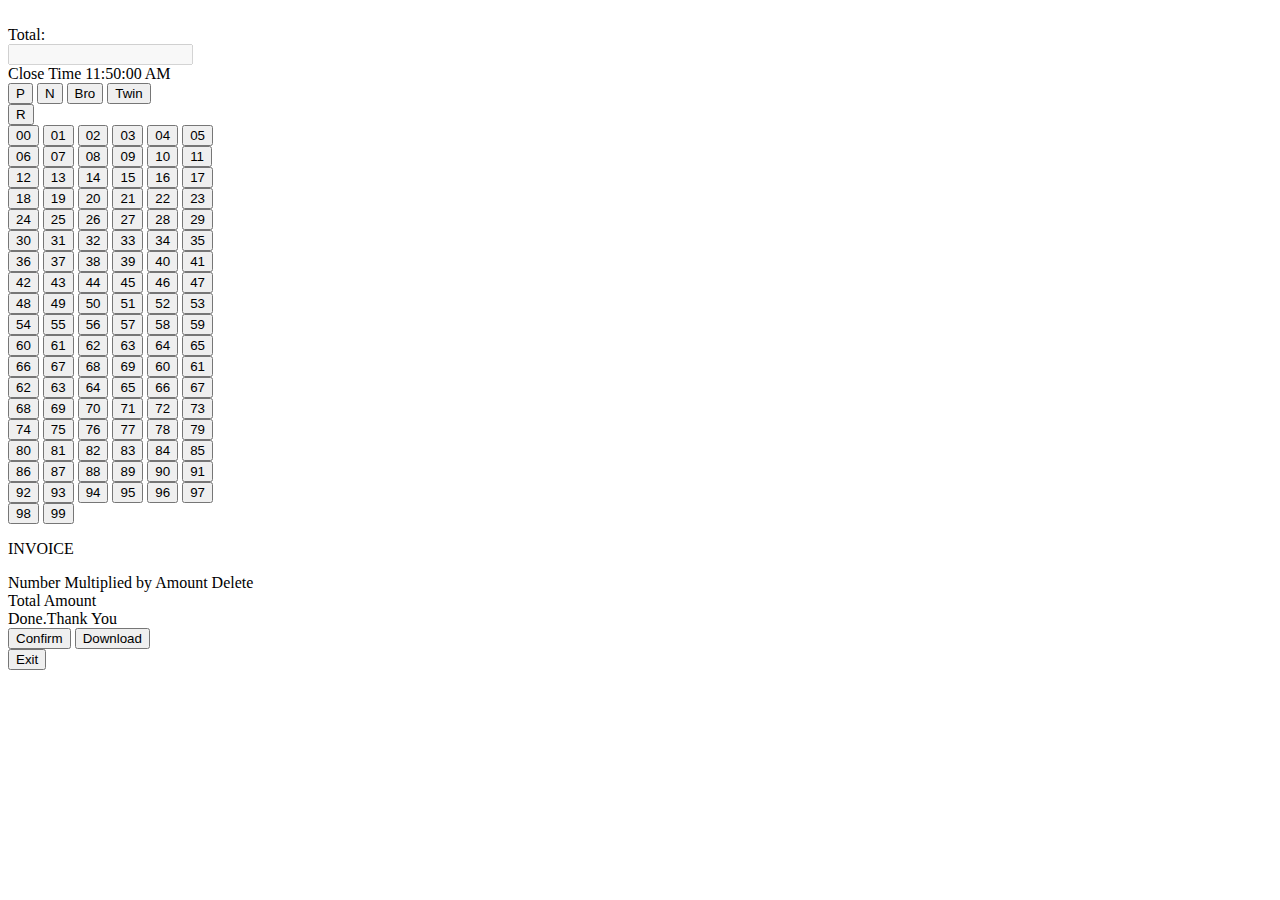
==== lottery.html @ b39c7c1e "Create lottery.html" ====
<!DOCTYPE html>
<html lang="en">
  <head>
    <meta charset="UTF-8" />
    <meta name="viewport" content="width=device-width, initial-scale=1.0" />
    <link rel="stylesheet" href="./lottery.css" />
    <script src="jquery3.6.0.js"></script>
    <script src="./lottery.js" defer></script>
    <script src="https://cdnjs.cloudflare.com/ajax/libs/html2pdf.js/0.9.2/html2pdf.bundle.js"></script>
    <title>Thai Lottery Results</title>
  </head>
  <body>
    <img src="./backButton.png" alt="" class="backButton" />
      <div class="mainVal">Total:</div>
      <input id="yourMoney" type="text" disabled>
      <div class="boxContainer">
        <div class="bigContainer">
          <div class="firstBoxContainer">
            <div>
              <div class="limitTimeText">
                <span>Close Time</span>
                <span>11:50:00 AM</span>
              </div>
              <div class="firstLine">
                <button class="firstBoxBtn" id="power">P</button>
                <button class="firstBoxBtn" id="netKhat">N</button>
                <button class="firstBoxBtn" id="silbing">Bro</button>
                <button class="firstBoxBtn" id="twin">Twin</button>
              </div>
             
             
              <button class="r">R</button>
             
              
            </div>
          </div>
          <div class="container">
            <div class="key">
              <div class="keyboard">
                <div class="row">
                  <button class="buttons">00</button>
                  <button class="buttons">01</button>
                  <button class="buttons">02</button>
                  <button class="buttons">03</button>
                  <button class="buttons">04</button>
                  <button class="buttons">05</button>
                </div>
                <div class="row">
                  <button class="buttons">06</button>
                  <button class="buttons">07</button>
                  <button class="buttons">08</button>
                  <button class="buttons">09</button>
                  <button class="buttons">10</button>
                  <button class="buttons">11</button>
                </div>
                <div class="row">
                  <button class="buttons">12</button>
                  <button class="buttons">13</button>
                  <button class="buttons">14</button>
                  <button class="buttons">15</button>
                  <button class="buttons">16</button>
                  <button class="buttons">17</button>
                </div>
                <div class="row">
                  <button class="buttons">18</button>
                  <button class="buttons">19</button>
                  <button class="buttons">20</button>
                  <button class="buttons">21</button>
                  <button class="buttons">22</button>
                  <button class="buttons">23</button>
                </div>
                <div class="row">
                  <button class="buttons">24</button>
                  <button class="buttons">25</button>
                  <button class="buttons">26</button>
                  <button class="buttons">27</button>
                  <button class="buttons">28</button>
                  <button class="buttons">29</button>
                </div>
                <div class="row">
                  <button class="buttons">30</button>
                  <button class="buttons">31</button>
                  <button class="buttons">32</button>
                  <button class="buttons">33</button>
                  <button class="buttons">34</button>
                  <button class="buttons">35</button>
                </div>
                <div class="row">
                  <button class="buttons">36</button>
                  <button class="buttons">37</button>
                  <button class="buttons">38</button>
                  <button class="buttons">39</button>
                  <button class="buttons">40</button>
                  <button class="buttons">41</button>
                </div>
                <div class="row">
                  <button class="buttons">42</button>
                  <button class="buttons">43</button>
                  <button class="buttons">44</button>
                  <button class="buttons">45</button>
                  <button class="buttons">46</button>
                  <button class="buttons">47</button>
                </div>
                <div class="row">
                  <button class="buttons">48</button>
                  <button class="buttons">49</button>
                  <button class="buttons">50</button>
                  <button class="buttons">51</button>
                  <button class="buttons">52</button>
                  <button class="buttons">53</button>
                </div>
                <div class="row">
                  <button class="buttons">54</button>
                  <button class="buttons">55</button>
                  <button class="buttons">56</button>
                  <button class="buttons">57</button>
                  <button class="buttons">58</button>
                  <button class="buttons">59</button>
                </div>
                <div class="row">
                  <button class="buttons">60</button>
                  <button class="buttons">61</button>
                  <button class="buttons">62</button>
                  <button class="buttons">63</button>
                  <button class="buttons">64</button>
                  <button class="buttons">65</button>
                </div>
                <div class="row">
                  <button class="buttons">66</button>
                  <button class="buttons">67</button>
                  <button class="buttons">68</button>
                  <button class="buttons">69</button>
                  <button class="buttons">60</button>
                  <button class="buttons">61</button>
                </div>
                <div class="row">
                  <button class="buttons">62</button>
                  <button class="buttons">63</button>
                  <button class="buttons">64</button>
                  <button class="buttons">65</button>
                  <button class="buttons">66</button>
                  <button class="buttons">67</button>
                </div>
                <div class="row">
                  <button class="buttons">68</button>
                  <button class="buttons">69</button>
                  <button class="buttons">70</button>
                  <button class="buttons">71</button>
                  <button class="buttons">72</button>
                  <button class="buttons">73</button>
                </div>
                <div class="row">
                  <button class="buttons">74</button>
                  <button class="buttons">75</button>
                  <button class="buttons">76</button>
                  <button class="buttons">77</button>
                  <button class="buttons">78</button>
                  <button class="buttons">79</button>
                </div>
                <div class="row">
                  <button class="buttons">80</button>
                  <button class="buttons">81</button>
                  <button class="buttons">82</button>
                  <button class="buttons">83</button>
                  <button class="buttons">84</button>
                  <button class="buttons">85</button>
                </div>
                <div class="row">
                  <button class="buttons">86</button>
                  <button class="buttons">87</button>
                  <button class="buttons">88</button>
                  <button class="buttons">89</button>
                  <button class="buttons">90</button>
                  <button class="buttons">91</button>
                </div>
                <div class="row">
                  <button class="buttons">92</button>
                  <button class="buttons">93</button>
                  <button class="buttons">94</button>
                  <button class="buttons">95</button>
                  <button class="buttons">96</button>
                  <button class="buttons">97</button>
                </div>
                <div class="row">
                  <button class="buttons">98</button>
                  <button class="buttons">99</button>
                </div>
              </div>
            </div>
          </div>
        </div>
     
      <div class="scrollable-cart">
        
        <div class="cart">
        <p class="invoice">INVOICE</p]>
          <div class="cartTitle">
            <span>Number</span>
            <span>Multiplied by</span>
            <span>Amount</span>
            <span>Delete</span>
          </div>
          <div class="customChoice">
          </div>
          <div class="totalAmt">
            <span>Total Amount</span>
            <span> 
            
              <span id="grand"></span>
           </span>
          </div>
          
        <div class="bottomBtn">
          <div class="done"> Done.Thank You</div>
         
          <button class="confirm">Confirm</button>
          <button  class="download">Download</button>
          </div>
       
        </div>
        <button class="exit">Exit</button>
      </div>
     
    </div>
   
  </body>
</html>
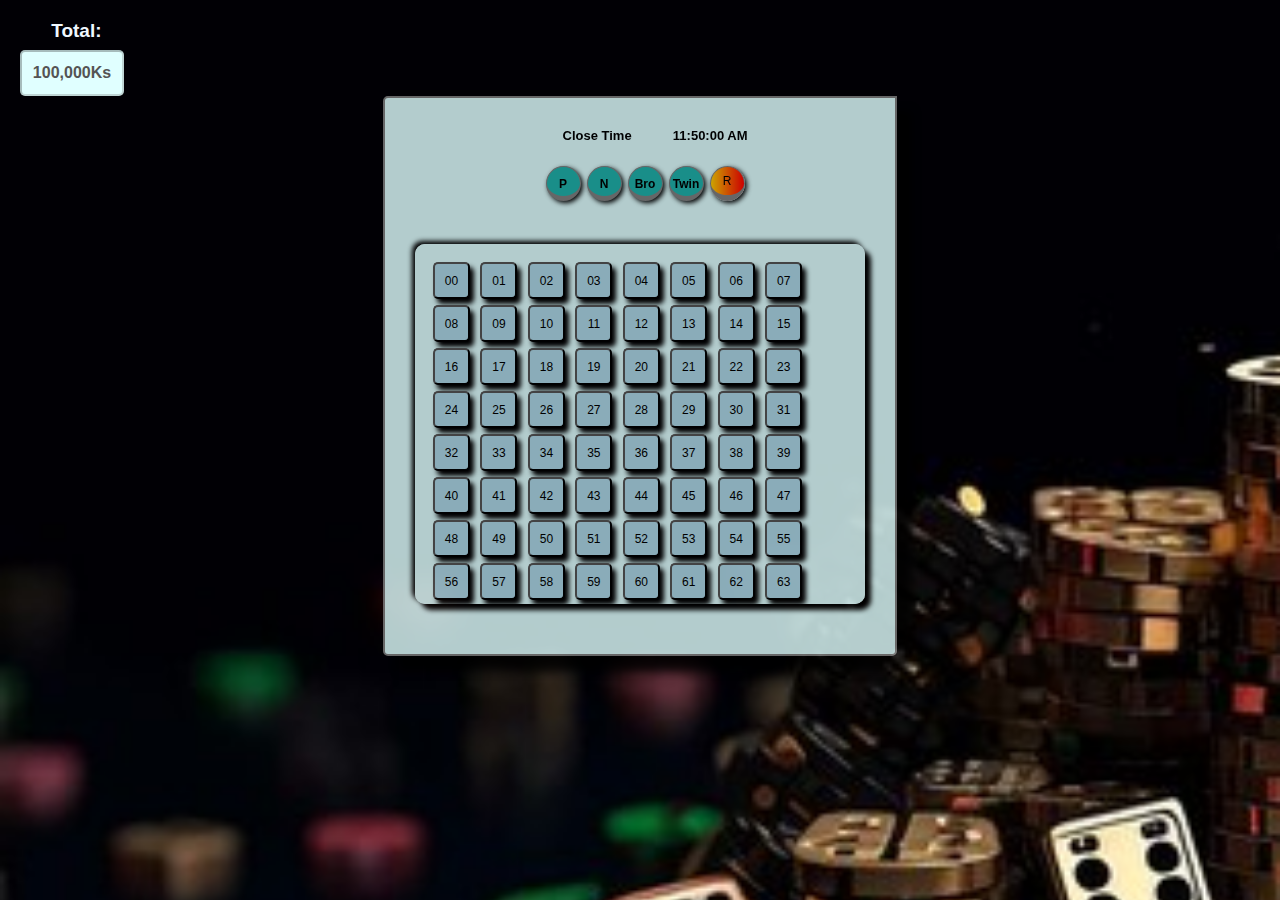
==== commit 43bcabe3: "Create lottery.html" ====
--- a/lottery.html
+++ b/lottery.html
@@ -10,7 +10,7 @@
     <title>Thai Lottery Results</title>
   </head>
   <body>
-    <img src="./backButton.png" alt="" class="backButton" />
+  <a href="index.html">  <img src="./backButton.png" alt="" class="backButton" /></a>
       <div class="mainVal">Total:</div>
       <input id="yourMoney" type="text" disabled>
       <div class="boxContainer">
@@ -26,10 +26,11 @@
                 <button class="firstBoxBtn" id="netKhat">N</button>
                 <button class="firstBoxBtn" id="silbing">Bro</button>
                 <button class="firstBoxBtn" id="twin">Twin</button>
+                <button class="r">R</button>
               </div>
              
              
-              <button class="r">R</button>
+             
              
               
             </div>
@@ -44,144 +45,126 @@
                   <button class="buttons">03</button>
                   <button class="buttons">04</button>
                   <button class="buttons">05</button>
-                </div>
-                <div class="row">
+              
                   <button class="buttons">06</button>
                   <button class="buttons">07</button>
                   <button class="buttons">08</button>
                   <button class="buttons">09</button>
                   <button class="buttons">10</button>
                   <button class="buttons">11</button>
-                </div>
-                <div class="row">
+              
                   <button class="buttons">12</button>
                   <button class="buttons">13</button>
                   <button class="buttons">14</button>
                   <button class="buttons">15</button>
                   <button class="buttons">16</button>
                   <button class="buttons">17</button>
-                </div>
-                <div class="row">
+              
                   <button class="buttons">18</button>
                   <button class="buttons">19</button>
                   <button class="buttons">20</button>
                   <button class="buttons">21</button>
                   <button class="buttons">22</button>
                   <button class="buttons">23</button>
-                </div>
-                <div class="row">
+              
                   <button class="buttons">24</button>
                   <button class="buttons">25</button>
                   <button class="buttons">26</button>
                   <button class="buttons">27</button>
                   <button class="buttons">28</button>
                   <button class="buttons">29</button>
-                </div>
-                <div class="row">
+               
                   <button class="buttons">30</button>
                   <button class="buttons">31</button>
                   <button class="buttons">32</button>
                   <button class="buttons">33</button>
                   <button class="buttons">34</button>
                   <button class="buttons">35</button>
-                </div>
-                <div class="row">
+               
                   <button class="buttons">36</button>
                   <button class="buttons">37</button>
                   <button class="buttons">38</button>
                   <button class="buttons">39</button>
                   <button class="buttons">40</button>
                   <button class="buttons">41</button>
-                </div>
-                <div class="row">
+               
                   <button class="buttons">42</button>
                   <button class="buttons">43</button>
                   <button class="buttons">44</button>
                   <button class="buttons">45</button>
                   <button class="buttons">46</button>
                   <button class="buttons">47</button>
-                </div>
-                <div class="row">
+                
                   <button class="buttons">48</button>
                   <button class="buttons">49</button>
                   <button class="buttons">50</button>
                   <button class="buttons">51</button>
                   <button class="buttons">52</button>
                   <button class="buttons">53</button>
-                </div>
-                <div class="row">
+             
                   <button class="buttons">54</button>
                   <button class="buttons">55</button>
                   <button class="buttons">56</button>
                   <button class="buttons">57</button>
                   <button class="buttons">58</button>
                   <button class="buttons">59</button>
-                </div>
-                <div class="row">
+              
                   <button class="buttons">60</button>
                   <button class="buttons">61</button>
                   <button class="buttons">62</button>
                   <button class="buttons">63</button>
                   <button class="buttons">64</button>
                   <button class="buttons">65</button>
-                </div>
-                <div class="row">
+             
                   <button class="buttons">66</button>
                   <button class="buttons">67</button>
                   <button class="buttons">68</button>
                   <button class="buttons">69</button>
                   <button class="buttons">60</button>
                   <button class="buttons">61</button>
-                </div>
-                <div class="row">
+              
                   <button class="buttons">62</button>
                   <button class="buttons">63</button>
                   <button class="buttons">64</button>
                   <button class="buttons">65</button>
                   <button class="buttons">66</button>
                   <button class="buttons">67</button>
-                </div>
-                <div class="row">
+               
                   <button class="buttons">68</button>
                   <button class="buttons">69</button>
                   <button class="buttons">70</button>
                   <button class="buttons">71</button>
                   <button class="buttons">72</button>
                   <button class="buttons">73</button>
-                </div>
-                <div class="row">
+               
                   <button class="buttons">74</button>
                   <button class="buttons">75</button>
                   <button class="buttons">76</button>
                   <button class="buttons">77</button>
                   <button class="buttons">78</button>
                   <button class="buttons">79</button>
-                </div>
-                <div class="row">
+              
                   <button class="buttons">80</button>
                   <button class="buttons">81</button>
                   <button class="buttons">82</button>
                   <button class="buttons">83</button>
                   <button class="buttons">84</button>
                   <button class="buttons">85</button>
-                </div>
-                <div class="row">
+              
                   <button class="buttons">86</button>
                   <button class="buttons">87</button>
                   <button class="buttons">88</button>
                   <button class="buttons">89</button>
                   <button class="buttons">90</button>
                   <button class="buttons">91</button>
-                </div>
-                <div class="row">
+              
                   <button class="buttons">92</button>
                   <button class="buttons">93</button>
                   <button class="buttons">94</button>
                   <button class="buttons">95</button>
                   <button class="buttons">96</button>
                   <button class="buttons">97</button>
-                </div>
-                <div class="row">
+              
                   <button class="buttons">98</button>
                   <button class="buttons">99</button>
                 </div>
@@ -196,7 +179,7 @@
         <p class="invoice">INVOICE</p]>
           <div class="cartTitle">
             <span>Number</span>
-            <span>Multiplied by</span>
+            <span class="MultipliedText">Multiplied by</span>
             <span>Amount</span>
             <span>Delete</span>
           </div>
--- a/lottery.css
+++ b/lottery.css
@@ -0,0 +1,560 @@
+* {
+  margin: 0%;
+  padding: 0%;
+  font-family: sans-serif;
+}
+
+body {
+  background-image: url(./bg2d.jpg);
+  background-size: 200%;
+ 
+  
+  position: relative;
+}
+.backButton {
+  position: absolute;
+  top: 1%;
+  right: 2%;
+  width: 32px;
+  background-color: lightblue;
+  margin: 20px;
+  margin-left: 40px;
+  box-shadow: 0 0 5px gray;
+  cursor: pointer;
+      opacity: 0.9;
+}
+.backButton:hover {
+  -webkit-transform: translateY(4px);
+  border-bottom: none;
+  transform: translateY(4px);
+}
+
+#yourMoney {
+  position: relative;
+  text-align: center;
+  margin-top: 50px;
+  margin-left: 20px;
+  width: 100px;
+  height: 42px;
+  border-radius: 5px;
+  background-color: #e0ffff;
+  font-size: 16px;
+  font-weight: bolder;
+}
+.mainVal {
+  position: absolute;
+  top: 3%;
+  left: 4%;
+  color: aliceblue;
+  font-size: 19px;
+  font-weight: bolder;
+}
+
+.boxContainer {
+  display: flex;
+  flex-direction: row;
+  justify-content: center;
+  flex-wrap: wrap;
+  position:relative;
+}
+
+.bigContainer {
+  position: sticky;
+  top: 0; /* Stick to the top of the viewport */
+  max-width: 600px;
+  max-height: 65vh;
+  border: 2px solid gray;
+  padding: 30px;
+  margin-top: 0px;
+  background-color: lightcyan;
+  border-radius: 5px;
+  border-top-right-radius: 0px;
+  box-shadow: 15px 15px 10px black;
+  opacity: 0.8;
+}
+
+.container {
+  padding-top: 30px;
+  display: flex;
+  justify-content: center;
+  margin-bottom: 20px;
+}
+
+.key {
+  border-radius: 10px;
+  overflow-y: auto;
+  max-height: 40vh;
+  max-width: 50vh;
+  scrollbar-width: thin;
+  scrollbar-color: inherit inherit;
+  background-color: lightcyan;
+
+  &::-webkit-scrollbar {
+    width: 0px;
+  }
+
+  &::-webkit-scrollbar-thumb {
+    background-color: black;
+    border-radius: 6px;
+  }
+
+  &::-webkit-scrollbar-track {
+    background-color: black;
+  }
+  box-shadow: -3px -3px 5px black, 6px 6px 5px black;
+}
+
+.keyboard {
+  display: flex;
+  flex-direction: column;
+  justify-content: center;
+  align-items: center;
+  background-color: lightcyan;
+  padding: 15px;
+  border-radius: 5px;
+}
+
+button {
+  background-color: lightblue;
+  width: 37px;
+  height: 37px;
+  font-size: 12px;
+  border-radius: 5px;
+  padding: 5px;
+  margin: 3px;
+  box-shadow: 4px 5px 5px black;
+  cursor: pointer;
+}
+
+.firstBoxContainer {
+  display: flex;
+  justify-content: space-around;
+  cursor: pointer;
+}
+
+.firstLine {
+  display: flex;
+  justify-content: center;
+  padding-left: 10px;
+  padding-bottom: 10px;
+}
+
+.limitTimeText {
+  display: flex;
+  justify-content: space-between;
+  padding-left: 30px;
+  padding-bottom: 20px;
+  padding-top: 0px;
+  font-size: 13px;
+  font-weight: bolder;
+}
+
+.bet {
+  display: flex;
+  justify-content: center;
+}
+
+.firstBoxBtn {
+  display: flex;
+  justify-content: center;
+  background-color: lightblue;
+  width: 35px;
+  height: 35px;
+  border: 1px solid gray;
+  border-radius: 50%;
+  box-shadow: 2px 2px 5px black;
+  border-bottom: 5px solid gray;
+
+  padding: 5px;
+  padding-top: 10px;
+  font-weight: bolder;
+  background: lightseagreen;
+}
+.firstBoxBtn:hover {
+  -webkit-transform: translateY(4px);
+  border-bottom: none;
+  transform: translateY(4px);
+}
+
+.r {
+  background: linear-gradient(to right, #ffcc00, red);
+  width: 35px;
+  height: 35px;
+  padding: 5px;
+ 
+  border: 1px solid gray;
+  border-radius: 50%;
+  box-shadow: 2px 2px 5px black;
+  border-bottom: 6px solid gray;
+}
+.r:hover {
+  -webkit-transform: translateY(4px);
+  border-bottom: none;
+  transform: translateY(4px);
+}
+
+.firstBoxBtn3 {
+  background-color: lightblue;
+  width: 120px;
+  height: 50px;
+  border-radius: 5px;
+  box-shadow: none;
+  padding: 5px;
+}
+
+.firstBoxBtn4 {
+  background: linear-gradient(to right, #ffcc00, #ff6600);
+  width: 70px;
+  height: 40px;
+  border-radius: 5px;
+  box-shadow: none;
+  padding: 5px;
+}
+
+.scrollable-cart {
+  position: relative;
+  margin-top: 0px;
+  background-color: white;
+  padding: 0px;
+  border-top-right-radius: 5px;
+  border-bottom-right-radius: 5px;
+
+  opacity: 0.9;
+  display: none;
+
+  scrollbar-width: thin;
+  scrollbar-color: inherit inherit;
+
+  &::-webkit-scrollbar {
+    width: 0px;
+  }
+
+  &::-webkit-scrollbar-thumb {
+    background-color: black;
+    border-radius: 6px;
+  }
+
+  &::-webkit-scrollbar-track {
+    background-color: black;
+  }
+}
+
+.cart {
+  display: flex;
+  justify-content: center;
+  flex-direction: column;
+  background-color: snow;
+ 
+  margin-top: 30px;
+  width: 400px;
+  border-radius: 5px;
+  height: auto;
+}
+
+.cart div {
+  display: flex;
+  justify-content: space-around;
+}
+
+.cart span:last-child {
+  font-weight: bold;
+}
+.bimImg {
+  width: 35px;
+  height: 20px;
+}
+
+
+.totalAmt {
+  display: flex;
+  align-content: center;
+  background-color: gray;
+  color: black;
+  padding: 3px;
+  padding-top: 7px;
+}
+.customChoice {
+  background-color: linen;
+  padding: 3px;
+
+  height: auto;
+  display: flex;
+  flex-direction: column;
+}
+.customChoice span {
+  width: 150px;
+  text-align: center;
+}
+.betAmt {
+  width: 70px;
+  height: 20px;
+  font-size: 16px;
+  font-weight: bolder;
+  text-align: center;
+}
+
+.cartTitle {
+  display: flex;
+  align-content: center;
+  font-size: 17px;
+  font-weight: bolder;
+  color: black;
+  border-bottom: 3px solid black;
+  border-top: 3px solid black;
+  margin-bottom: 10px;
+  padding-top: 10px;
+}
+
+.bottomBtn {
+  display: flex;
+  justify-content: center;
+}
+.confirm {
+  width: 80px;
+  height: 30px;
+
+  background-color: gray;
+  border-radius: 5px;
+  border: 1px solid black;
+  font-size: 12px;
+  font-weight: bold;
+  box-shadow: 2px 2px 5px black;
+  color: black;
+}
+.exit {
+  display: none;
+  position: absolute;
+  border: 0%;
+  right: 0%;
+  width: 60px;
+  height: 30px;
+
+  background-color: rgb(56, 44, 44);
+
+  border: 1px solid rgb(56, 44, 44);
+  font-size: 12px;
+  font-weight: bold;
+  box-shadow: none;
+  color: white;
+}
+.download {
+  position: absolute;
+  top: -1%;
+  right: -1%;
+  width: 80px;
+  height: 30px;
+
+  background-color: gray;
+
+  border: 1px solid gray;
+  font-size: 12px;
+  font-weight: bold;
+  box-shadow: none;
+  color: black;
+  display: none;
+}
+.cart p {
+  display: none;
+  margin-left: 40%;
+
+  font-size: 20px;
+  font-weight: bolder;
+}
+.bottomBtn div {
+  font-size: 16px;
+  font-weight: bolder;
+  margin-top: 40px;
+
+  display: none;
+}
+
+
+
+
+
+/* Add a media query for mobile devices */
+@media (max-width: 768px) {
+  /* ... Existing mobile styles ... */
+
+  body {
+    background-image: url(./bg2d.jpg);
+    background-size:220%;
+
+
+    
+    position: relative;
+  }
+
+  .bigContainer {
+    max-width: 200px;
+    padding: 10px;
+    margin-top: 10px;
+  }
+
+  .key {
+    max-width: 80%;
+    box-shadow: -2px -2px 5px black, 3px 2px 5px black;
+  }
+
+  button {
+    width: 25px;
+    height: 25px;
+    font-size: 9px;
+    margin: 2px;
+    box-shadow: 1px 1px 5px black;
+  }
+  .cart{
+    width: 80%;
+  }
+  .limitTimeText {
+    font-size: 10px;
+  }
+  .firstBoxBtn {
+    display: flex;
+    justify-content: center;
+    background-color: lightblue;
+    width: 25px;
+    height: 25px;
+    border: 1px solid gray;
+    border-radius: 50%;
+    box-shadow: 2px 2px 5px black;
+    border-bottom: 5px solid gray;
+  
+    padding: 5px;
+    padding-top: 10px;
+    font-weight: bold;
+    font-size: 9px;
+    align-items: center;
+
+    background: lightseagreen;
+  }
+  .r{
+    width: 25px;
+    height: 25px;
+  }
+
+  .scrollable-cart {
+    width: 70%; /* Adjust the width as needed */
+    max-width: 300px; /* Set a maximum width if necessary */
+   
+  }
+
+  .cart {
+    width: 100%; /* Make cart width 100% within the scrollable container */
+  }
+
+  .cartTitle,
+  .totalAmt,
+  .customChoice span,
+  .invoice,
+  .exit,
+  .download,
+  .done,
+  .confirm {
+    font-size: 10px;
+  }
+
+  .pname,.betAmt{
+    font-size: 10px;
+
+  }
+  .pname{
+    font-size: 10px;
+    align-items: center;
+    
+  }
+  .betAmt{
+    width: 30px;
+    text-align: center;
+  }
+  .customChoice span {
+    width: 100px;
+    text-align: center;
+}
+
+.bimImg {
+  width: 25px;
+  height: 15px;
+  
+}
+
+
+element.style {
+}
+.cart div {
+    display: flex;
+    justify-content: space-around;
+}
+.cartTitle {
+ padding-top: 0px;
+ padding: 2px;
+  }
+
+ 
+.MultipliedText{
+  display: none;
+}
+.multily{
+  display: none;
+}
+
+.scrollable-cart {
+  width: 43%;
+  max-width: 300px;
+  margin: 10px auto;
+}
+
+.cartTitle {
+  display: flex;
+  align-content: center;
+  font-size: 12px;
+  font-weight: bolder;
+  color: black;
+  border-bottom: 1px solid black;
+  border-top: 1px solid black;
+  margin-bottom: 10px;
+  padding-top: 10px;
+}
+.confirm {
+  width: 45px;
+  height: 20px;
+  font-size: 8px;
+}
+.cart p {
+  display: none;
+  margin-left: 0%;
+  font-size: 20px;
+  font-weight: bolder;
+  text-align: center;
+}
+
+.bottomBtn div {
+  font-size: 11px;
+  font-weight: bolder;
+  margin-top: 40px;
+  display: none;
+}
+
+#yourMoney {
+  position: relative;
+  text-align: center;
+  margin-top: 20px;
+  margin-bottom: 20px;
+  margin-left: 20px;
+  width: 80px;
+  height: 22px;
+  border-radius: 5px;
+  background-color: #e0ffff;
+  font-size: 12px;
+  font-weight: bolder;
+}
+
+.mainVal {
+  display: none;
+}
+
+.backButton {
+  width: 22px;
+ 
+}
+}
